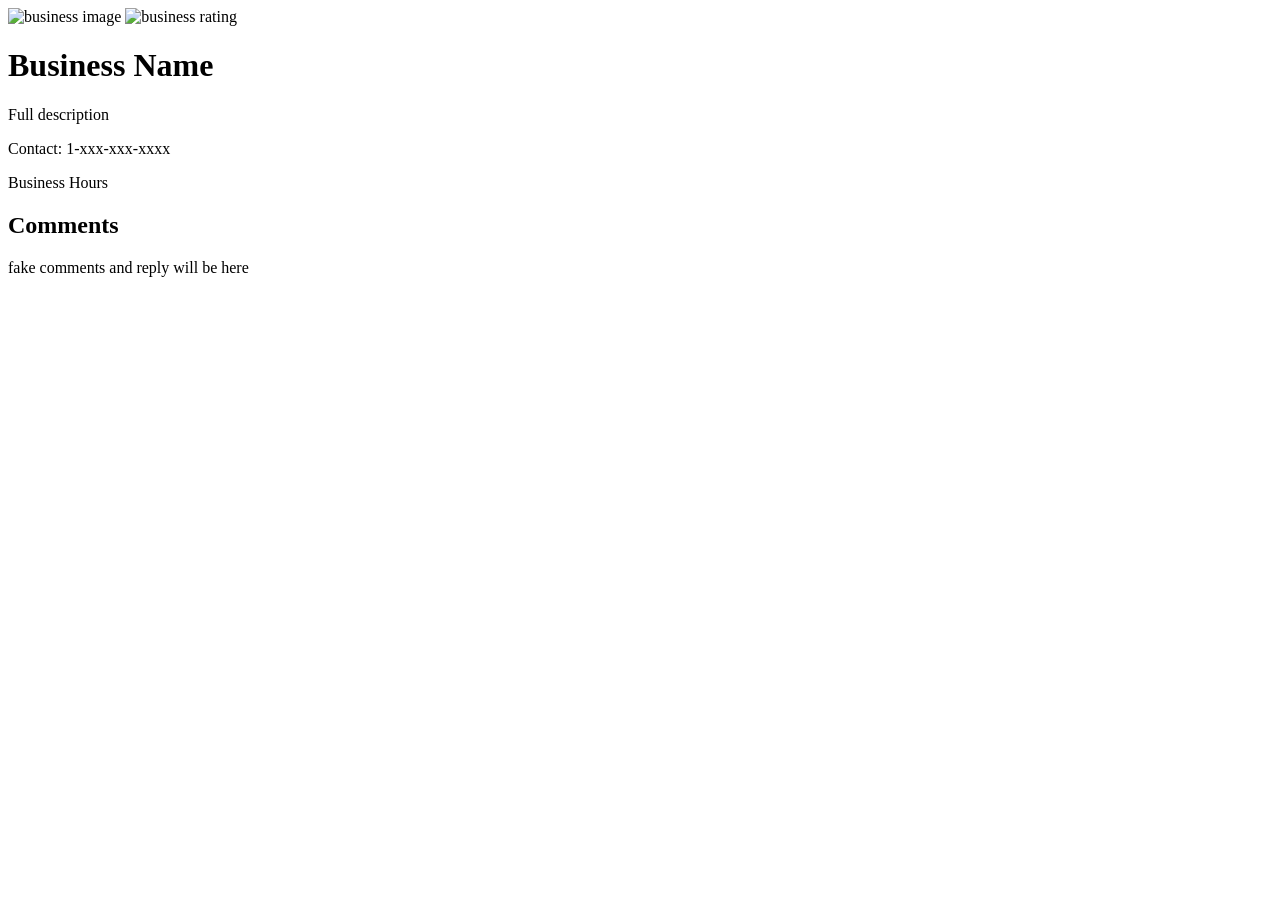
==== business-detail.html @ 56b769e5 "updated layout and added some images" ====
<!DOCTYPE html>
<html>
  <head>
    <title>whatever the buiness that is clicked</title>
  </head>
  <body>
    <div>
      <img src="" alt="business image">
      <img src="" alt="business rating">
      <h1>Business Name</h1>
      <p>Full description</p>
      <div>
        <p>Contact: 1-xxx-xxx-xxxx</p>
        <p>Business Hours</p>
      </div>


      <div>
        <h2>Comments</h2>
        <p>fake comments and reply will be here</p>
      </div>
    </div>

  </body>
</html>
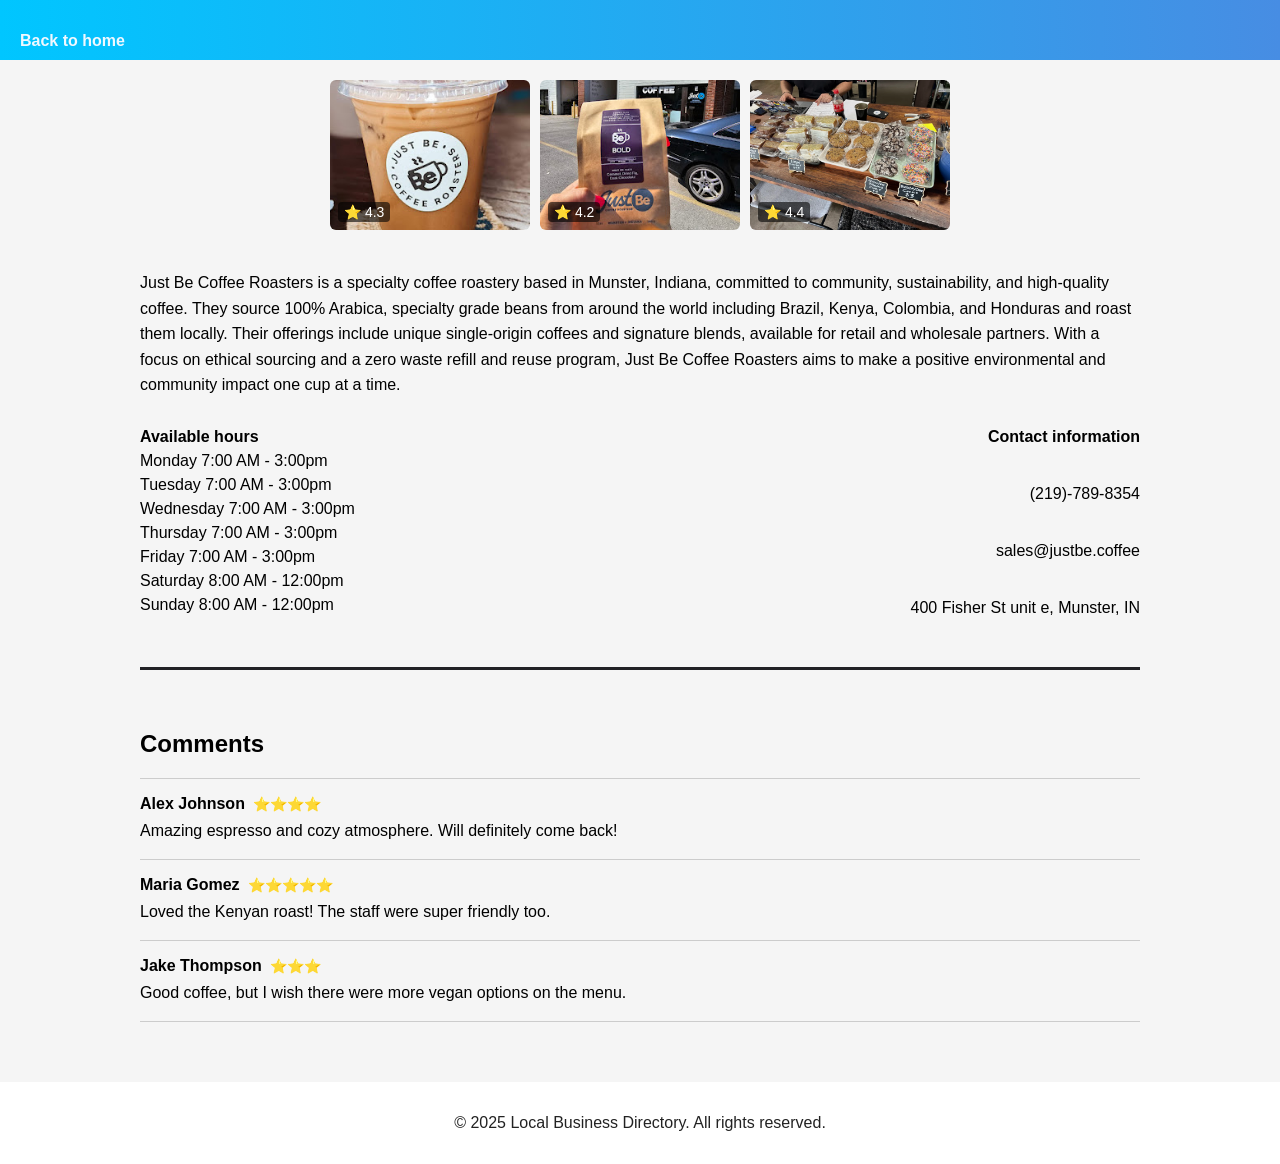
==== commit ae47cd2b: "Created html for business detail and updated main page" ====
--- a/business-detail.html
+++ b/business-detail.html
@@ -1,25 +1,87 @@
 <!DOCTYPE html>
 <html>
   <head>
-    <title>whatever the buiness that is clicked</title>
+    <title>{Business Name}</title>
+    <link rel="stylesheet" href="styles/businessDetail/business-detail-header.css"> 
+    <link rel="stylesheet" href="styles/businessDetail/business-detail.css">
   </head>
   <body>
-    <div>
-      <img src="" alt="business image">
-      <img src="" alt="business rating">
-      <h1>Business Name</h1>
-      <p>Full description</p>
-      <div>
-        <p>Contact: 1-xxx-xxx-xxxx</p>
-        <p>Business Hours</p>
-      </div>
-
-
-      <div>
-        <h2>Comments</h2>
-        <p>fake comments and reply will be here</p>
+    <header>
+      <nav>
+        <a class="back-to-home" href="main.html">Back to home</a>
+      </nav>
+    </header>
+    <div class="image-flex">
+      <div class="business-image-flex">
+        <div class="business-logo-container">
+          <img class="business-logo" src="images/business-detail-images/just-be-coffe.jpg">
+          <div class="business-rating">⭐ 4.3</div>
+        </div>
+        <div class="business-logo-container">
+          <img class="business-logo" src="images/business-detail-images/just-be-coffee-2.jpg">
+          <div class="business-rating">⭐ 4.2</div>
+        </div>
+        <div class="business-logo-container">
+          <img class="business-logo" src="images/business-detail-images/just-be-coffee-3.webp">
+          <div class="business-rating">⭐ 4.4</div>
+        </div>
       </div>
     </div>
 
+    <section class="business-profile">
+      <div class="main">
+        <div class="-business-description">Just Be Coffee Roasters is a specialty coffee roastery based in Munster, Indiana, committed to community, sustainability, and high-quality coffee. They source 100% Arabica, specialty grade beans from around the world including Brazil, Kenya, Colombia, and Honduras and roast them locally. Their offerings include unique single-origin coffees and signature blends, available for retail and wholesale partners. With a focus on ethical sourcing and a zero waste refill and reuse program, Just Be Coffee Roasters aims to make a positive environmental and community impact one cup at a time.</div>
+        <div class="hour-contact-container">
+          <div class="business-hours">
+            <div>Available hours</div>
+            <div class="week">Monday 7:00 AM - 3:00pm</div>
+            <div class="week">Tuesday 7:00 AM - 3:00pm</div>
+            <div class="week">Wednesday 7:00 AM - 3:00pm</div>
+            <div class="week">Thursday 7:00 AM - 3:00pm</div>
+            <div class="week">Friday 7:00 AM - 3:00pm</div>
+            <div class="week">Saturday 8:00 AM - 12:00pm</div>
+            <div class="week">Sunday 8:00 AM - 12:00pm</div>
+        </div>
+        <div class="contact-box">
+          <div class="contact-information">Contact information
+            <div class="contact">(219)-789-8354 </div>
+            <div class="contact">sales@justbe.coffee</div>
+            <div class="address">400 Fisher St unit e, Munster, IN</div>
+          </div>
+        </div>
+      </div>
+    </div>
+    
+    </section>
+    
+    <div class="comments-section">
+      <h2>Comments</h2>
+
+      <div class="comment">
+        <div class="comment-header">
+          Alex Johnson <span class="comment-stars">⭐⭐⭐⭐</span>
+        </div>
+        <div class="comment-text">Amazing espresso and cozy atmosphere. Will definitely come back!</div>
+      </div>
+
+      <div class="comment">
+        <div class="comment-header">
+          Maria Gomez <span class="comment-stars">⭐⭐⭐⭐⭐</span>
+        </div>
+        <div class="comment-text">Loved the Kenyan roast! The staff were super friendly too.</div>
+      </div>
+
+      <div class="comment">
+        <div class="comment-header">
+          Jake Thompson <span class="comment-stars">⭐⭐⭐</span>
+        </div>
+        <div class="comment-text">Good coffee, but I wish there were more vegan options on the menu.</div>
+      </div>
+    </div>
+  </div>
+
+   <footer>
+      <p>&copy; 2025 Local Business Directory. All rights reserved.</p>
+    </footer>
   </body>
 </html>
--- a/styles/businessDetail/business-detail-header.css
+++ b/styles/businessDetail/business-detail-header.css
@@ -0,0 +1,19 @@
+header {
+  display: flex;
+  flex-direction: column;
+  justify-content: end;
+  background-image: linear-gradient(90deg, #00c6ff, #478de3);
+  color: whitesmoke;
+  height: 40px;
+}
+
+.back-to-home {
+  display: inline;
+  cursor: pointer;
+  text-decoration: none;
+  color: aliceblue;
+}
+
+.back-to-home:hover {
+  text-decoration: underline;
+}
--- a/styles/businessDetail/business-detail.css
+++ b/styles/businessDetail/business-detail.css
@@ -0,0 +1,164 @@
+body {
+  font-family: Arial, sans-serif;
+  margin: 0;
+  padding: 0;
+  box-sizing: border-box;
+  background: whitesmoke;
+}
+
+/* Header stays on top */
+header {
+  background-color: #333;
+  color: white;
+  padding: 10px 20px;
+}
+
+nav .back-to-home {
+  cursor: pointer;
+  font-weight: bold;
+}
+
+.main {
+  border-bottom: 3px solid rgb(33, 33, 37);
+  padding-bottom: 50px;
+}
+
+/* Image row with star rating */
+.image-flex {
+  display: flex;
+  justify-content: center;
+  margin: 20px 0;
+}
+
+.business-image-flex {
+  display: flex;
+  gap: 10px;
+  align-items: flex-start;
+}
+
+.business-logo-container {
+  position: relative;
+  width: 200px;
+  height: 150px;
+}
+
+.business-logo {
+  width: 100%;
+  height: 100%;
+  object-fit: cover;
+  border-radius: 6px;
+}
+
+/* Star rating over image */
+.business-rating {
+  position: absolute;
+  bottom: 8px;
+  left: 8px;
+  background-color: rgba(0, 0, 0, 0.6);
+  color: #fff;
+  padding: 2px 6px;
+  font-size: 14px;
+  border-radius: 4px;
+  display: flex;
+  align-items: center;
+  gap: 4px;
+}
+
+/* Description below image */
+.business-profile {
+  max-width: 1000px;
+  margin: 40px auto;
+  padding: 0 20px;
+}
+
+.-business-description {
+  margin-bottom: 30px;
+  line-height: 1.6;
+}
+
+/* Hours and contact side by side */
+.hour-contact-container {
+  display: flex;
+  justify-content: space-between;
+  align-items: flex-start;
+  flex-wrap: wrap;
+  gap: 20px;
+}
+
+.business-hours, .contact-information {
+  display: flex;
+  flex-direction: column;
+  justify-content: space-between;
+  flex: 1;
+  min-width: 200px;
+}
+
+.contact-box {
+  display: flex;
+  flex-direction: column;
+  height: 189.2px;
+
+}
+
+.business-hours div:first-child,
+.contact-information {
+  font-weight: bold;
+}
+
+.contact-information {
+  align-items: end;
+}
+
+.contact, .address {
+  font-weight: 400;
+}
+
+.week, .contact,.address {
+  margin-top: 6px;
+}
+
+/* Comments section */
+.comments-section {
+  max-width: 1000px;
+  margin: 60px auto;
+  padding: 0 20px;
+}
+
+.comments-section h2 {
+  margin-bottom: 20px;
+}
+
+.comment {
+  border-top: 1px solid #ccc;
+  padding: 16px 0;
+}
+
+.comment:last-child {
+  border-bottom: 1px solid #ccc;
+}
+
+.comment-header {
+  display: flex;
+  align-items: center;
+  gap: 8px;
+  font-weight: bold;
+  margin-bottom: 6px;
+}
+
+.comment-stars {
+  color: gold;
+  font-size: 14px;
+}
+
+.comment-text {
+  line-height: 1.5;
+}
+
+/* Footer section */
+footer {
+  background: #fff;
+  color: #222;
+  text-align: center;
+  padding: 1rem;
+  margin-top: 2rem;
+}
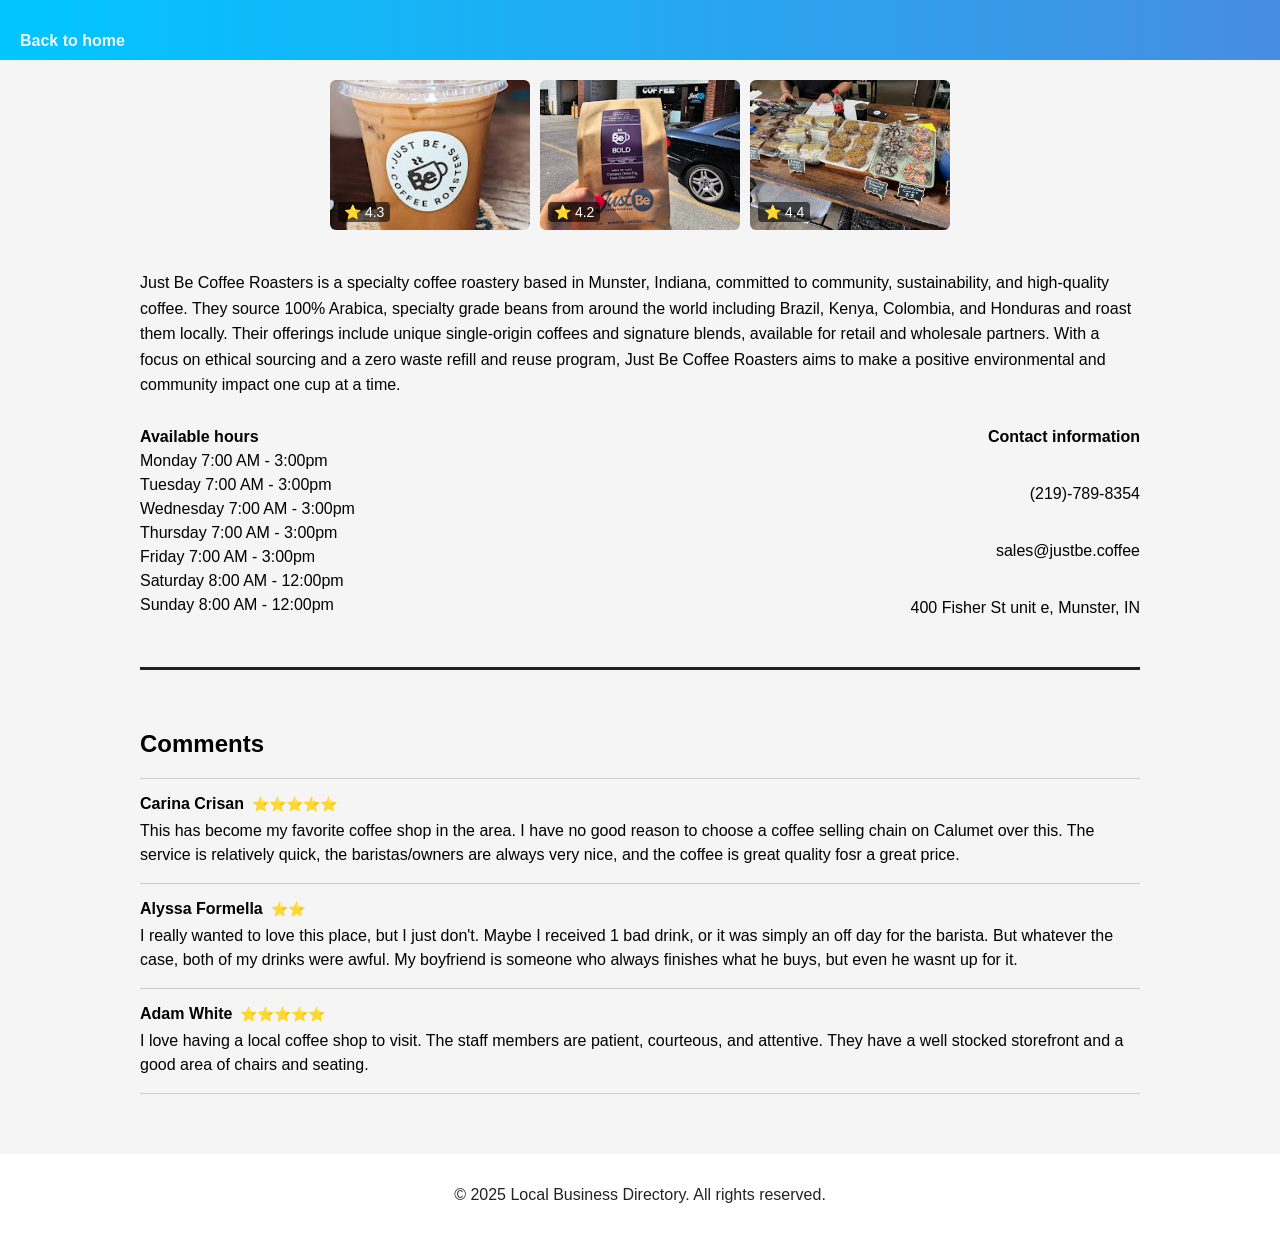
==== commit 799491d0: "Imported more images and updated css/html on the main and categories pages." ====
--- a/business-detail.html
+++ b/business-detail.html
@@ -14,15 +14,15 @@
     <div class="image-flex">
       <div class="business-image-flex">
         <div class="business-logo-container">
-          <img class="business-logo" src="images/business-detail-images/just-be-coffe.jpg">
+          <img class="business-logo" src="images/business-detail-images/just-be-coffee/just-be-coffe.jpg">
           <div class="business-rating">⭐ 4.3</div>
         </div>
         <div class="business-logo-container">
-          <img class="business-logo" src="images/business-detail-images/just-be-coffee-2.jpg">
+          <img class="business-logo" src="images/business-detail-images/just-be-coffee/just-be-coffee-2.jpg">
           <div class="business-rating">⭐ 4.2</div>
         </div>
         <div class="business-logo-container">
-          <img class="business-logo" src="images/business-detail-images/just-be-coffee-3.webp">
+          <img class="business-logo" src="images/business-detail-images/just-be-coffee/just-be-coffee-3.webp">
           <div class="business-rating">⭐ 4.4</div>
         </div>
       </div>
@@ -59,23 +59,24 @@
 
       <div class="comment">
         <div class="comment-header">
-          Alex Johnson <span class="comment-stars">⭐⭐⭐⭐</span>
+          Carina Crisan<span class="comment-stars">⭐⭐⭐⭐⭐</span>
         </div>
-        <div class="comment-text">Amazing espresso and cozy atmosphere. Will definitely come back!</div>
+        <div class="comment-text">This has become my favorite coffee shop in the area. I have no good reason to choose a coffee selling chain on Calumet over this. The service is relatively quick, the baristas/owners are always very nice, and the coffee is great quality fosr a great price. </div>
       </div>
 
       <div class="comment">
         <div class="comment-header">
-          Maria Gomez <span class="comment-stars">⭐⭐⭐⭐⭐</span>
+          Alyssa Formella<span class="comment-stars">⭐⭐</span>
         </div>
-        <div class="comment-text">Loved the Kenyan roast! The staff were super friendly too.</div>
+        <div class="comment-text">I really wanted to love this place, but I just don't. Maybe I received 1 bad drink, or it was simply an off day for the barista. But whatever the case, both of my drinks were awful. My boyfriend is someone who always finishes what he buys, but even he wasnt up for it.</div>
       </div>
 
       <div class="comment">
         <div class="comment-header">
-          Jake Thompson <span class="comment-stars">⭐⭐⭐</span>
+          Adam White <span class="comment-stars">⭐⭐⭐⭐⭐</span>
         </div>
-        <div class="comment-text">Good coffee, but I wish there were more vegan options on the menu.</div>
+        <div class="comment-text">I love having a local coffee shop to visit. The staff members are patient, courteous, and attentive.
+        They have a well stocked storefront and a good area of chairs and seating.</div>
       </div>
     </div>
   </div>
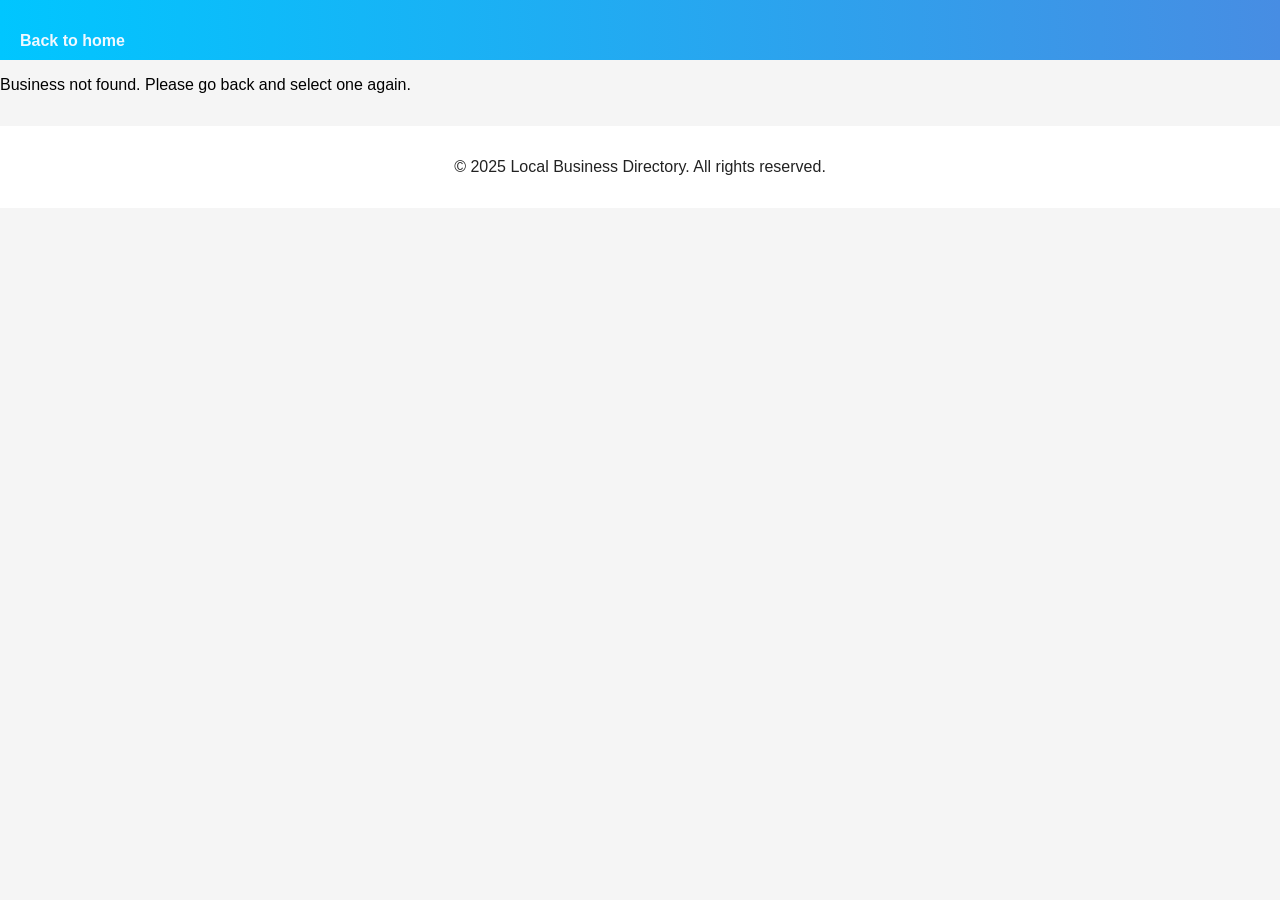
==== commit 55a844a4: "generated html for business detail using js" ====
--- a/business-detail.html
+++ b/business-detail.html
@@ -11,78 +11,13 @@
         <a class="back-to-home" href="main.html">Back to home</a>
       </nav>
     </header>
-    <div class="image-flex">
-      <div class="business-image-flex">
-        <div class="business-logo-container">
-          <img class="business-logo" src="images/business-detail-images/just-be-coffee/just-be-coffe.jpg">
-          <div class="business-rating">⭐ 4.3</div>
-        </div>
-        <div class="business-logo-container">
-          <img class="business-logo" src="images/business-detail-images/just-be-coffee/just-be-coffee-2.jpg">
-          <div class="business-rating">⭐ 4.2</div>
-        </div>
-        <div class="business-logo-container">
-          <img class="business-logo" src="images/business-detail-images/just-be-coffee/just-be-coffee-3.webp">
-          <div class="business-rating">⭐ 4.4</div>
-        </div>
-      </div>
-    </div>
 
-    <section class="business-profile">
-      <div class="main">
-        <div class="-business-description">Just Be Coffee Roasters is a specialty coffee roastery based in Munster, Indiana, committed to community, sustainability, and high-quality coffee. They source 100% Arabica, specialty grade beans from around the world including Brazil, Kenya, Colombia, and Honduras and roast them locally. Their offerings include unique single-origin coffees and signature blends, available for retail and wholesale partners. With a focus on ethical sourcing and a zero waste refill and reuse program, Just Be Coffee Roasters aims to make a positive environmental and community impact one cup at a time.</div>
-        <div class="hour-contact-container">
-          <div class="business-hours">
-            <div>Available hours</div>
-            <div class="week">Monday 7:00 AM - 3:00pm</div>
-            <div class="week">Tuesday 7:00 AM - 3:00pm</div>
-            <div class="week">Wednesday 7:00 AM - 3:00pm</div>
-            <div class="week">Thursday 7:00 AM - 3:00pm</div>
-            <div class="week">Friday 7:00 AM - 3:00pm</div>
-            <div class="week">Saturday 8:00 AM - 12:00pm</div>
-            <div class="week">Sunday 8:00 AM - 12:00pm</div>
-        </div>
-        <div class="contact-box">
-          <div class="contact-information">Contact information
-            <div class="contact">(219)-789-8354 </div>
-            <div class="contact">sales@justbe.coffee</div>
-            <div class="address">400 Fisher St unit e, Munster, IN</div>
-          </div>
-        </div>
-      </div>
-    </div>
-    
-    </section>
-    
-    <div class="comments-section">
-      <h2>Comments</h2>
-
-      <div class="comment">
-        <div class="comment-header">
-          Carina Crisan<span class="comment-stars">⭐⭐⭐⭐⭐</span>
-        </div>
-        <div class="comment-text">This has become my favorite coffee shop in the area. I have no good reason to choose a coffee selling chain on Calumet over this. The service is relatively quick, the baristas/owners are always very nice, and the coffee is great quality fosr a great price. </div>
-      </div>
-
-      <div class="comment">
-        <div class="comment-header">
-          Alyssa Formella<span class="comment-stars">⭐⭐</span>
-        </div>
-        <div class="comment-text">I really wanted to love this place, but I just don't. Maybe I received 1 bad drink, or it was simply an off day for the barista. But whatever the case, both of my drinks were awful. My boyfriend is someone who always finishes what he buys, but even he wasnt up for it.</div>
-      </div>
-
-      <div class="comment">
-        <div class="comment-header">
-          Adam White <span class="comment-stars">⭐⭐⭐⭐⭐</span>
-        </div>
-        <div class="comment-text">I love having a local coffee shop to visit. The staff members are patient, courteous, and attentive.
-        They have a well stocked storefront and a good area of chairs and seating.</div>
-      </div>
-    </div>
-  </div>
+    <div class="js-business-image"></div>
 
    <footer>
       <p>&copy; 2025 Local Business Directory. All rights reserved.</p>
     </footer>
+
+    <script type="module" src="scripts/business-detail/detail.js"></script>
   </body>
 </html>
--- a/styles/businessDetail/business-detail.css
+++ b/styles/businessDetail/business-detail.css
@@ -145,6 +145,19 @@
   margin-bottom: 6px;
 }
 
+.comment-profile-container {
+  width: 40px;
+  height: 40px;
+}
+
+.comment-profile {
+  width: 100%;
+  height: 100%;
+  object-fit: cover;
+  border-radius: 50%;
+}
+
+
 .comment-stars {
   color: gold;
   font-size: 14px;
